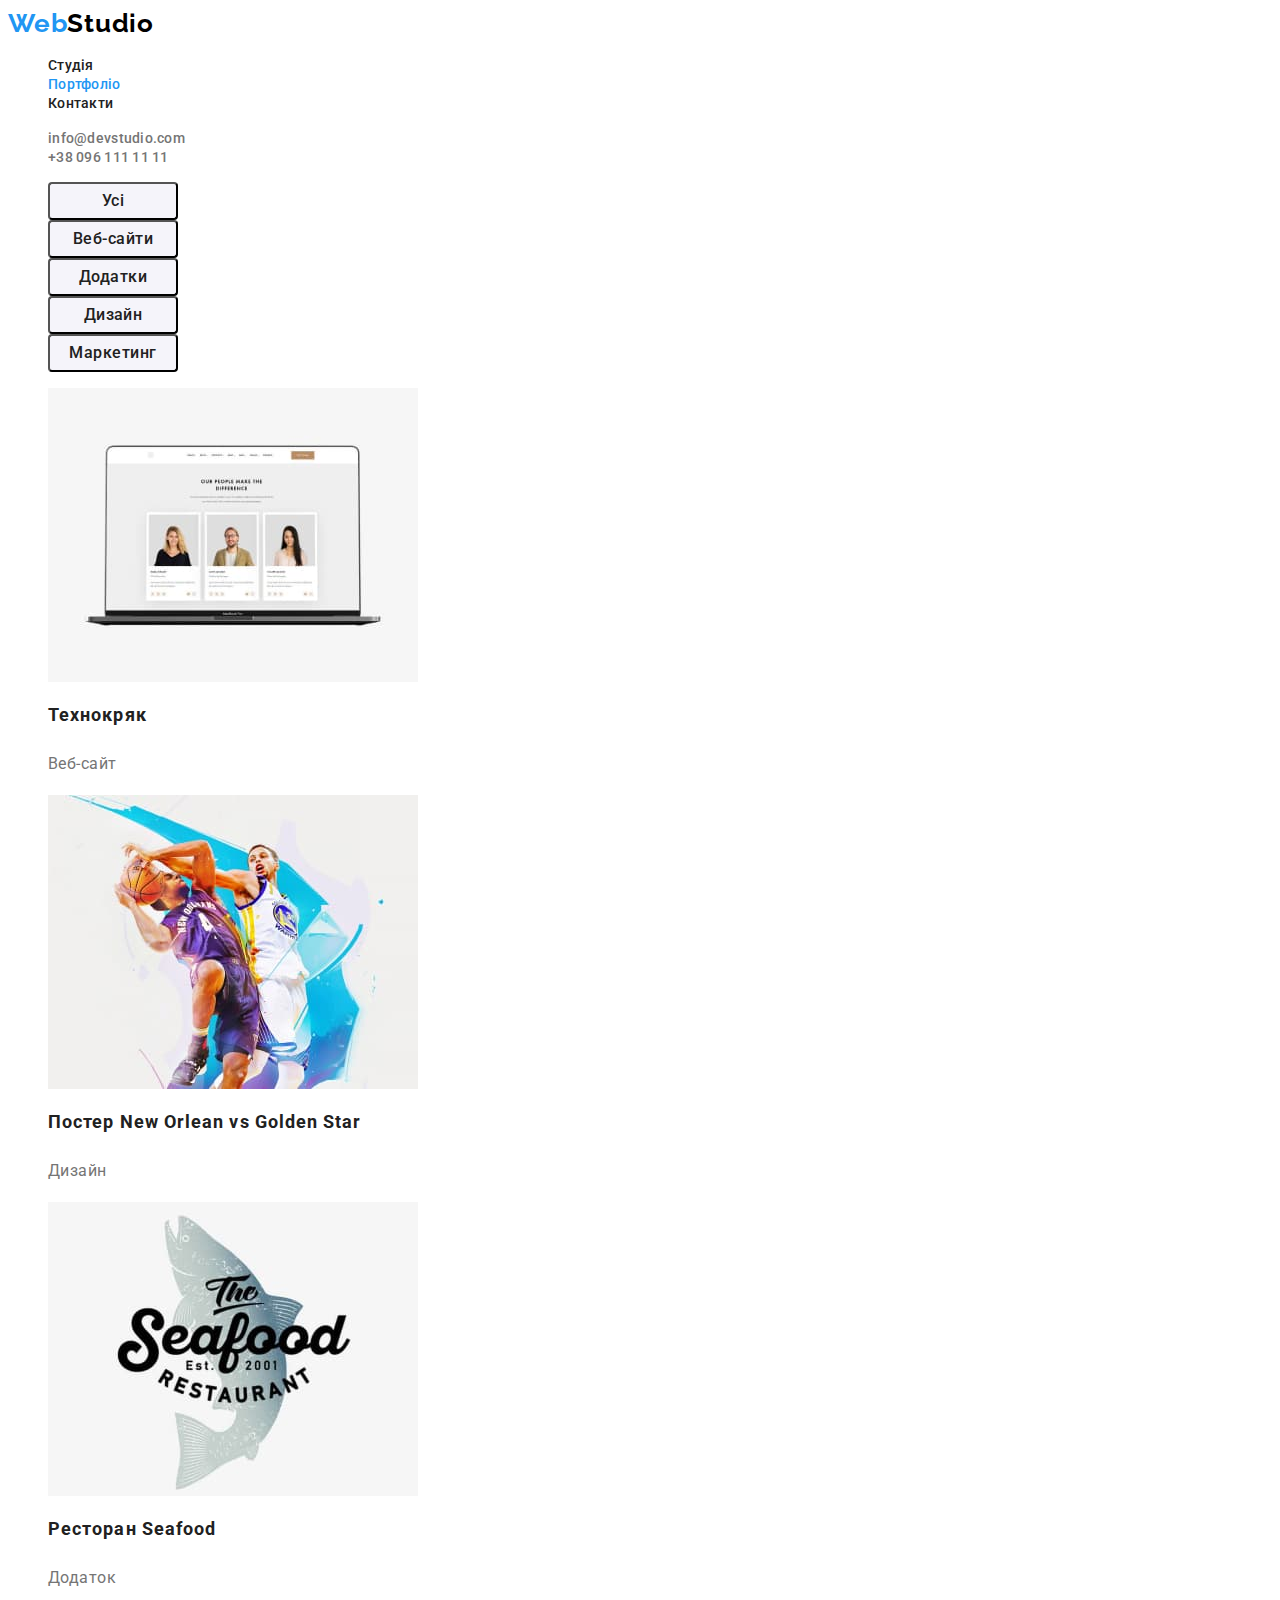
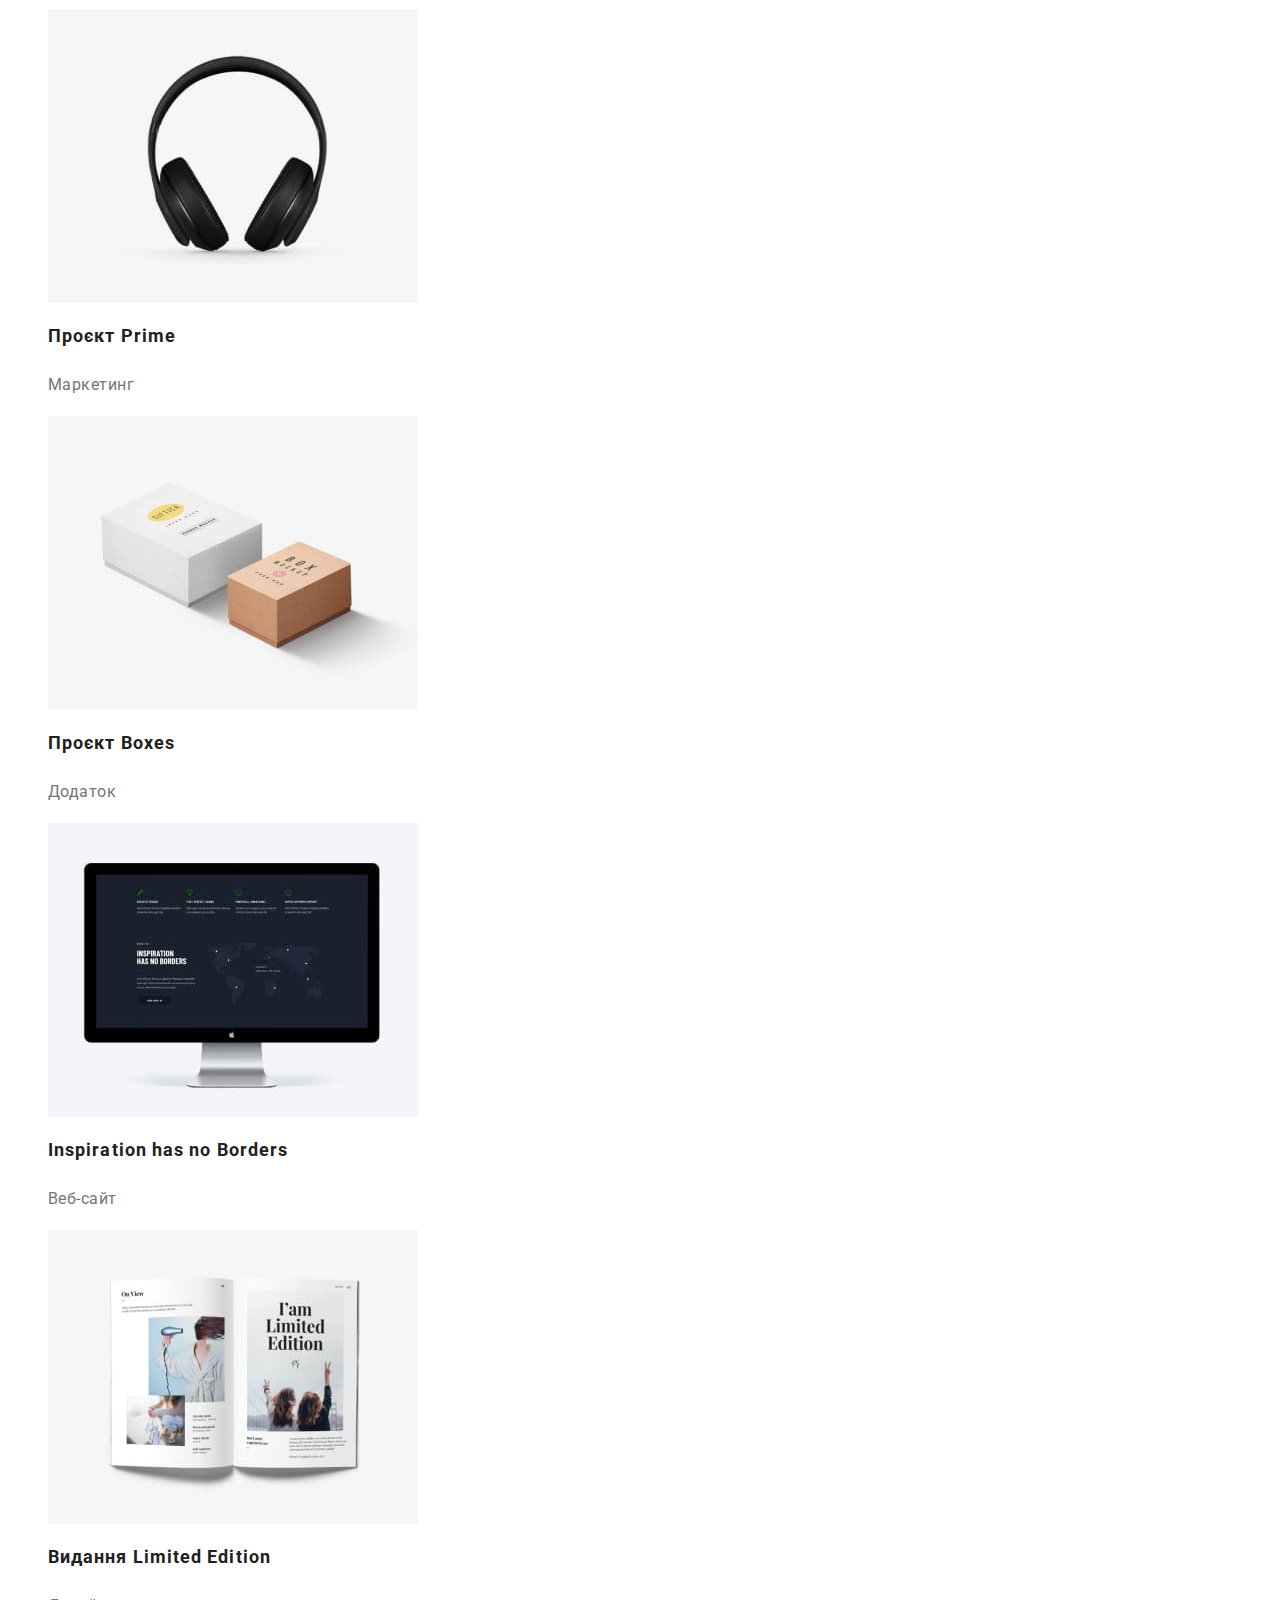
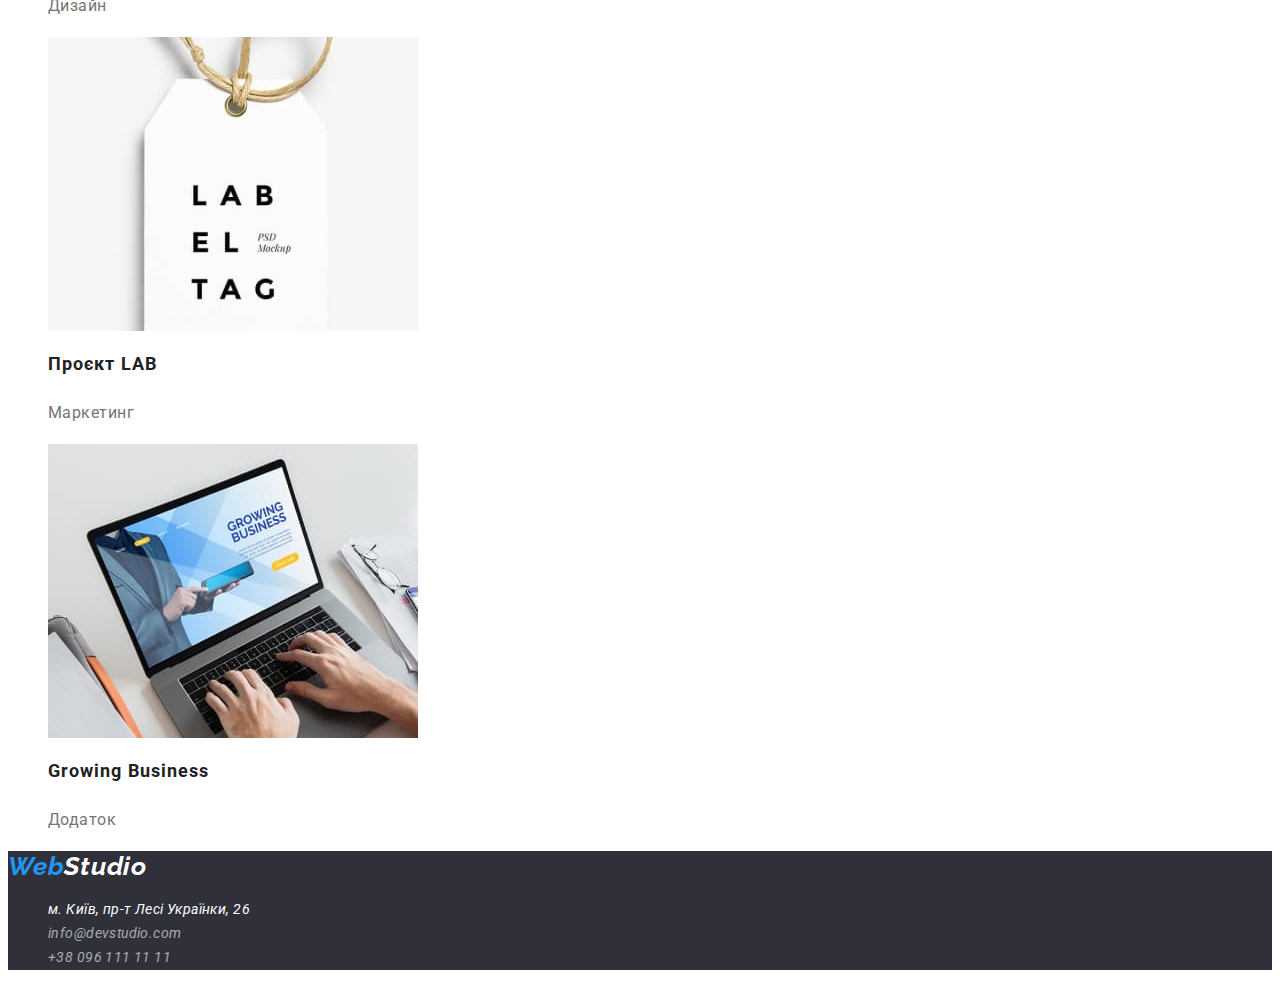
==== portfolio.html @ b2a7a297 "update index.html, added portfolio.html, added styles.css" ====
<!DOCTYPE html>
<html lang="uk">
  <head>
    <meta charset="utf-8" />
    <meta name="viewport" content="width=device-width, initial-scale=1.0" />
    <title>Портфоліо</title>
    <link rel="preconnect" href="https://fonts.googleapis.com" />
    <link rel="preconnect" href="https://fonts.gstatic.com" crossorigin />
    <link
      href="https://fonts.googleapis.com/css2?family=Raleway:wght@700&family=Roboto:wght@400;500;700;900&display=swap"
      rel="stylesheet"
    />
    <link rel="stylesheet" href="./css/styles.css" />
  </head>
  <body>
    <header class="page-header">
      <a class="logo-header link" href="./index.html"><span class="logo-color">Web</span>Studio</a>
      <nav class="page-navigation">
        <ul class="menu list">
          <li class="menu-item">
            <a class="menu-link link" href="./index.html">Студія</a>
          </li>
          <li class="menu-item">
            <a class="menu-link portfolio-link link" href="./portfolio.html">Портфоліо</a>
          </li>
          <li class="menu-item">
            <a class="menu-link link" href="">Контакти</a>
          </li>
        </ul>
      </nav>
      <ul class="header-contacts list">
        <li class="header-contacts-list-item">
          <a class="header-contacts-link link" href="mailto:info@devstudio.com">info@devstudio.com</a>
        </li>
        <li class="header-contacts-list-item">
          <a class="header-contacts-link link" href="tel:+380961111111">+38 096 111 11 11</a>
        </li>
      </ul>
    </header>
    <main class="page-main">
      <section class="portfolio-filter">
        <ul class="portfolio-filter-list list">
          <li class="portfolio-filter-item">
            <button class="portfolio-list-button" type="button">Усі</button>
          </li>
          <li class="portfolio-filter-item">
            <button class="portfolio-list-button" type="button">Веб-сайти</button>
          </li>
          <li class="portfolio-filter-item">
            <button class="portfolio-list-button" type="button">Додатки</button>
          </li>
          <li class="portfolio-filter-item">
            <button class="portfolio-list-button" type="button">Дизайн</button>
          </li>
          <li class="portfolio-filter-item">
            <button class="portfolio-list-button" type="button">Маркетинг</button>
          </li>
        </ul>
      </section>
      <section class="portfolio">
        <ul class="portfolio-list list">
          <li class="portfolio-list-item">
            <img
              class="portfolio-image"
              src="./images/portfolio_1.jpg"
              alt="веб-сайт відкритий на ноутбуці"
              width="370"
              height="294"
            />
            <h2 class="portfolio-title">Технокряк</h2>
            <p class="portfolio-description">Веб-сайт</p>
          </li>
          <li class="portfolio-list-item">
            <img
              class="portfolio-image"
              src="./images/portfolio_2.jpg"
              alt="два баскетболісти борються за м'яч"
              width="370"
              height="294"
            />
            <h2 class="portfolio-title">Постер New Orlean vs Golden Star</h2>
            <p class="portfolio-description">Дизайн</p>
          </li>
          <li class="portfolio-list-item">
            <img
              class="portfolio-image"
              src="./images/portfolio_3.jpg"
              alt="лого ресторану Seafood"
              width="370"
              height="294"
            />
            <h2 class="portfolio-title">Ресторан Seafood</h2>
            <p class="portfolio-description">Додаток</p>
          </li>
          <li class="portfolio-list-item">
            <img
              class="portfolio-image"
              src="./images/portfolio_4.jpg"
              alt="навушники"
              width="370"
              height="294"
            />
            <h2 class="portfolio-title">Проєкт Prime</h2>
            <p class="portfolio-description">Маркетинг</p>
          </li>
          <li class="portfolio-list-item">
            <img
              class="portfolio-image"
              src="./images/portfolio_5.jpg"
              alt="біла і коричнева коробки"
              width="370"
              height="294"
            />
            <h2 class="portfolio-title">Проєкт Boxes</h2>
            <p class="portfolio-description">Додаток</p>
          </li>
          <li class="portfolio-list-item">
            <img
              class="portfolio-image"
              src="./images/portfolio_6.jpg"
              alt="веб-сайт відкритий на моніторі"
              width="370"
              height="294"
            />
            <h2 class="portfolio-title">Inspiration has no Borders</h2>
            <p class="portfolio-description">Веб-сайт</p>
          </li>
          <li class="portfolio-list-item">
            <img
              class="portfolio-image"
              src="./images/portfolio_7.jpg"
              alt="книга в дизайні Limited Edition"
              width="370"
              height="294"
            />
            <h2 class="portfolio-title">Видання Limited Edition</h2>
            <p class="portfolio-description">Дизайн</p>
          </li>
          <li class="portfolio-list-item">
            <img
              class="portfolio-image"
              src="./images/portfolio_8.jpg"
              alt="бірка з написом Label Tag"
              width="370"
              height="294"
            />
            <h2 class="portfolio-title">Проєкт LAB</h2>
            <p class="portfolio-description">Маркетинг</p>
          </li>
          <li class="portfolio-list-item">
            <img
              class="portfolio-image"
              src="./images/portfolio_9.jpg"
              alt="веб-сторінка Growing Business відкрита на ноутбуці"
              width="370"
              height="294"
            />
            <h2 class="portfolio-title">Growing Business</h2>
            <p class="portfolio-description">Додаток</p>
          </li>
        </ul>
      </section>
    </main>
    <footer class="page-footer">
      <address class="footer-contacts">
        <a class="logo-footer link" href="./index.html"><span class="logo-color">Web</span>Studio</a>
        <ul class="footer-contacts-list list">
          <li class="footer-list-item">
            <a
              class="footer-link address-link link"
              href="https://goo.gl/maps/ovo8zaGRZZ6KEzGG8"
              target="_blank"
              >м. Київ, пр-т Лесі Українки, 26</a
            >
          </li>
          <li>
            <a class="footer-contacts-link link" href="mailto:info@devstudio.com">info@devstudio.com</a>
          </li>
          <li><a class="footer-contacts-link link" href="tel:+380961111111">+38 096 111 11 11</a></li>
        </ul>
      </address>
    </footer>
  </body>
</html>
---- css/styles.css ----
:root {
  --primary-font: 'Roboto', sans-serif;
  --primary-text-color: #212121;
  --secondary-text-color: #757575;
  --text-accent: #2196f3;
}

.link {
  text-decoration: none;
}

.list {
  list-style: none;
}

img {
  display: block;
}

button {
  font-family: inherit;
  cursor: pointer;
}

body {
  font-family: var(--primary-font);
  color: var(--primary-text-color);
}

.page-header {
  background-color: #ffffff;
}

.logo-header {
  font-family: 'Raleway';
  font-weight: 700;
  font-size: 26px;
  line-height: 1.19;
  letter-spacing: 0.03em;
  color: #000000;
}

.logo-color {
  color: var(--text-accent);
}

.menu-link {
  font-weight: 500;
  font-size: 14px;
  line-height: 1.14;
  letter-spacing: 0.02em;
  color: var(--primary-text-color);
}

.menu-link:hover,
.menu-link:focus {
  color: var(--text-accent);
}

.studio-link {
  color: var(--text-accent);
}

.header-contacts-link {
  font-family: var(--primary-font);
  font-weight: 500;
  font-size: 14px;
  line-height: 1.14;
  letter-spacing: 0.02em;
  color: var(--secondary-text-color);
}

.header-contacts-link:hover,
.header-contacts-link:focus {
  color: var(--text-accent);
}

.hero {
  background-color: #2f303a;
}

.hero-title {
  font-weight: 900;
  font-size: 44px;
  line-height: 1.36;
  text-align: center;
  letter-spacing: 0.06em;
  text-transform: uppercase;
  color: #ffffff;
}

.modal-open-button {
  font-weight: 700;
  font-size: 16px;
  line-height: 1.88;
  display: flex;
  align-items: center;
  text-align: center;
  letter-spacing: 0.06em;
  color: #ffffff;
  background-color: var(--text-accent);
  box-shadow: 0px 4px 4px rgba(0, 0, 0, 0.15);
  border-radius: 4px;
}

.modal-open-button:hover,
.modal-open-button:focus {
  background-color: #188ce8;
}

.advantages-title {
  font-weight: 700;
  font-size: 14px;
  line-height: 1.14;
  letter-spacing: 0.03em;
  text-transform: uppercase;
  color: var(--primary-text-color);
}

.advantages-text {
  font-size: 14px;
  line-height: 1.7;
  letter-spacing: 0.03em;
  color: var(--secondary-text-color);
}

.main-title {
  font-weight: 700;
  font-size: 36px;
  line-height: 1.17;
  text-align: center;
  letter-spacing: 0.03em;
  color: var(--primary-text-color);
}

.team-list-title {
  font-weight: 500;
  font-size: 16px;
  line-height: 1.19;
  letter-spacing: 0.03em;
  color: var(--primary-text-color);
}

.team-list-text {
  font-size: 16px;
  line-height: 1.19;
  letter-spacing: 0.03em;
  color: var(--secondary-text-color);
}

.page-footer {
  background-color: #2f303a;
}

.logo-footer {
  font-family: 'Raleway';
  font-weight: 700;
  font-size: 26px;
  line-height: 1.19;
  letter-spacing: 0.03em;
  color: #fff;
}

.footer-contacts-link {
  font-weight: 400;
  font-size: 14px;
  line-height: 1.71;
  letter-spacing: 0.03em;
  color: rgba(255, 255, 255, 0.6);
}

.address-link {
  font-weight: 400;
  font-size: 14px;
  line-height: 1.71;
  letter-spacing: 0.03em;
  color: #ffffff;
}

.portfolio-link {
  color: var(--text-accent);
}

.portfolio-list-button {
  width: 130px;
  height: 38px;
  background: #f5f4fa;
  border-radius: 4px;
  font-weight: 500;
  font-size: 16px;
  line-height: 1.63;
  text-align: center;
  letter-spacing: 0.03em;
  color: var(--primary-text-color);
}

.portfolio-list-button:hover,
.portfolio-list-button:focus {
  background: #2196f3;
  box-shadow: 0px 3px 1px rgba(0, 0, 0, 0.1), 0px 1px 2px rgba(0, 0, 0, 0.08), 0px 2px 2px rgba(0, 0, 0, 0.12);
  color: #ffffff;
}

.portfolio-title {
  font-weight: 700;
  font-size: 18px;
  line-height: 2;
  letter-spacing: 0.06em;
  color: var(--primary-text-color);
}

.portfolio-description {
  font-size: 16px;
  line-height: 1.88;
  letter-spacing: 0.03em;
  color: var(--secondary-text-color);
}

.footer-contacts-link:hover,
.footer-contacts-link:focus {
  color: var(--text-accent);
}
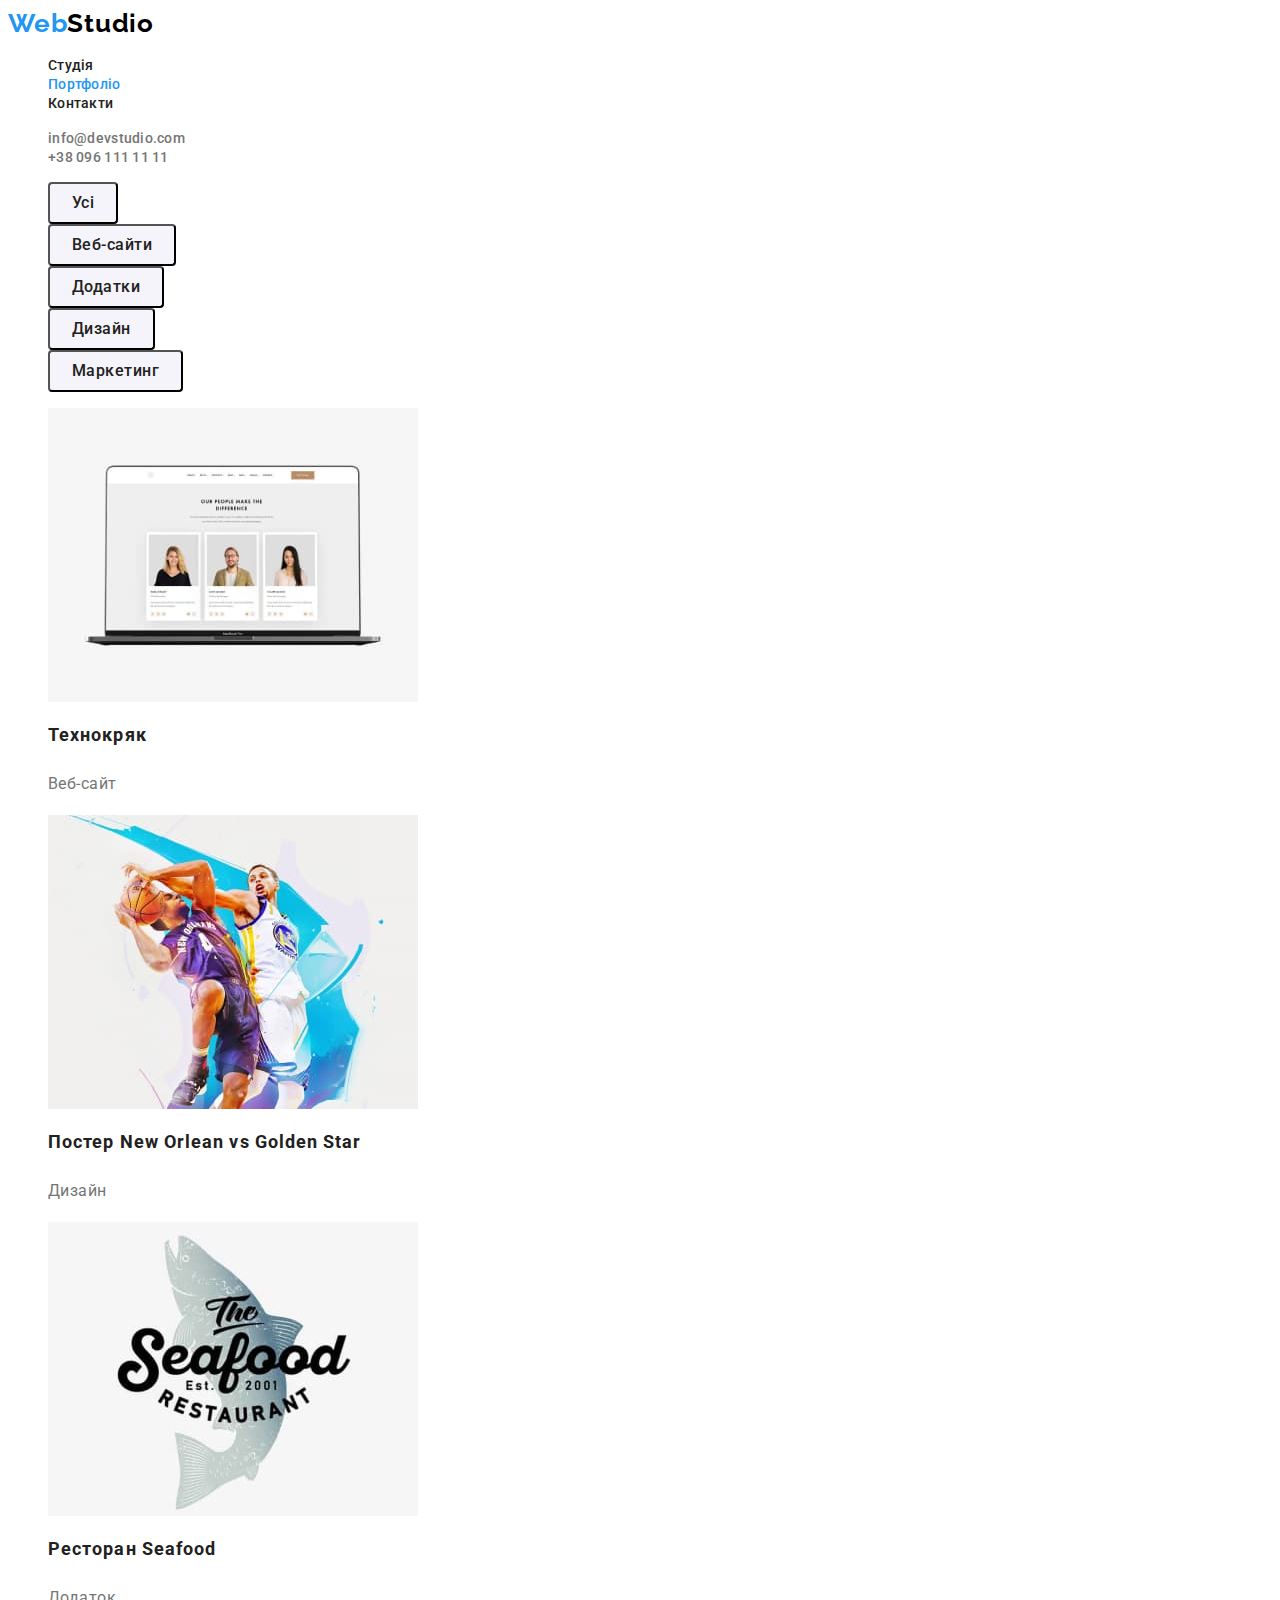
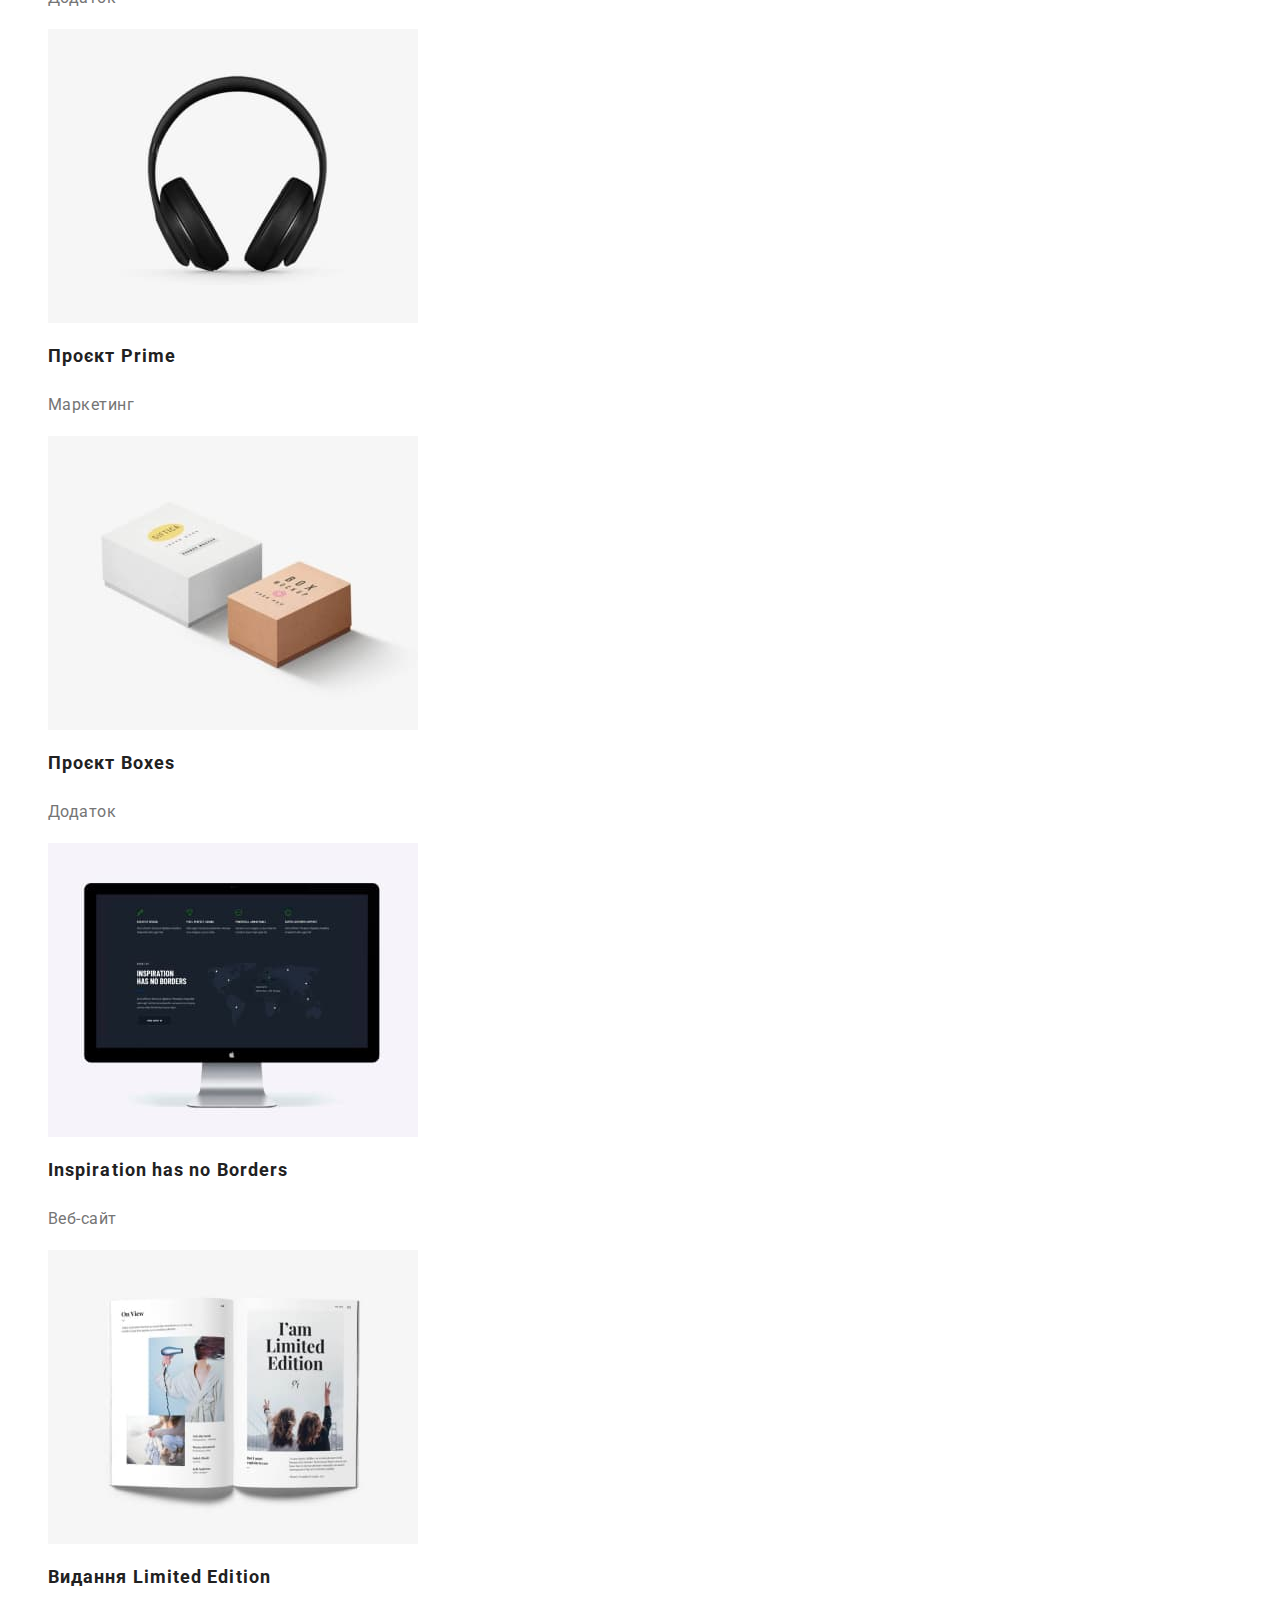
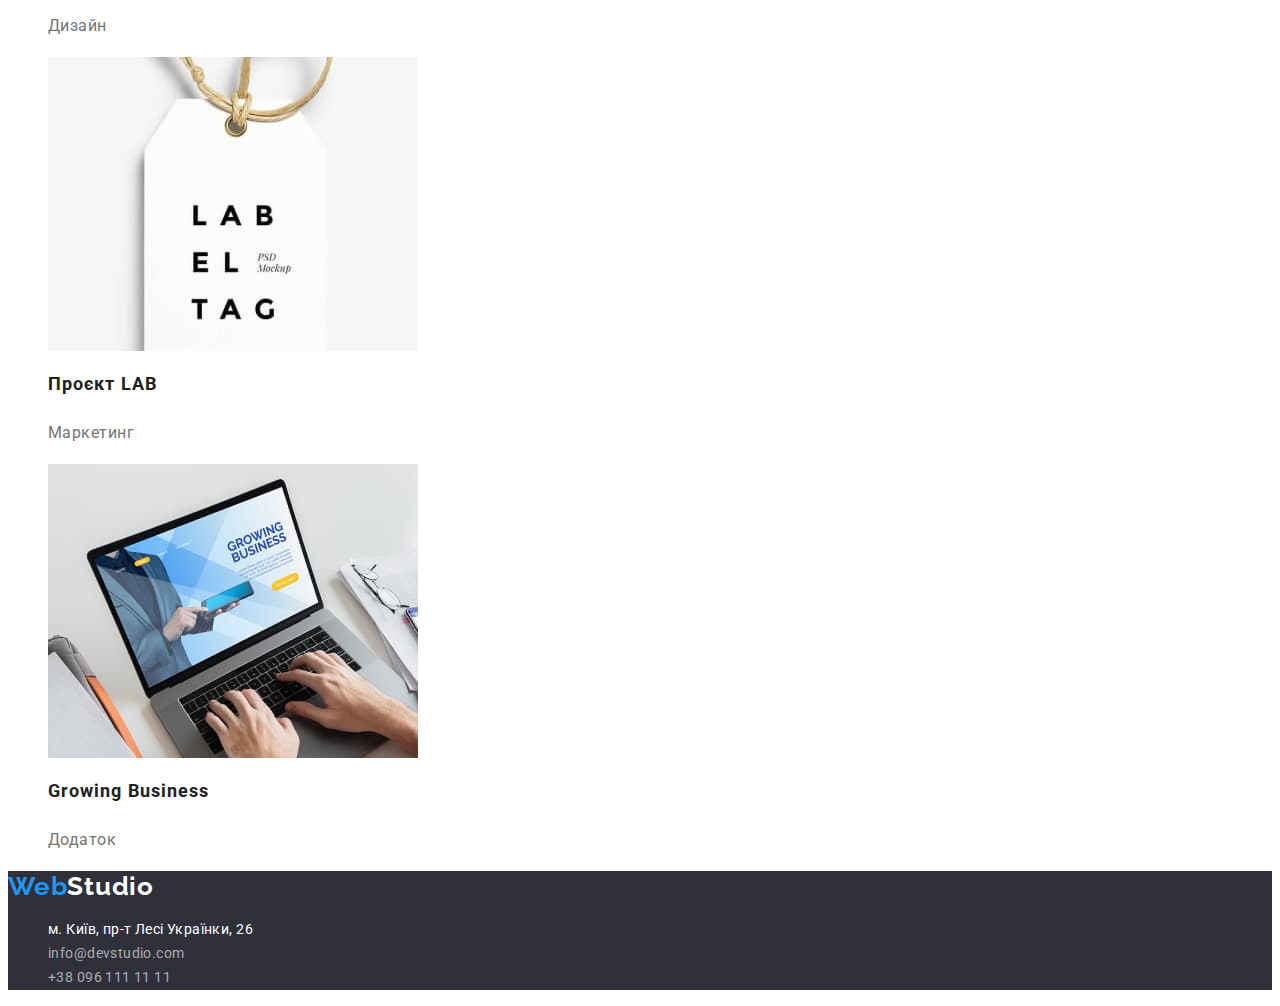
==== commit 101a68e8: "minor changes" ====
--- a/portfolio.html
+++ b/portfolio.html
@@ -38,7 +38,7 @@
       </ul>
     </header>
     <main class="page-main">
-      <section class="portfolio-filter">
+      <section class="portfolio-main">
         <ul class="portfolio-filter-list list">
           <li class="portfolio-filter-item">
             <button class="portfolio-list-button" type="button">Усі</button>
@@ -56,8 +56,6 @@
             <button class="portfolio-list-button" type="button">Маркетинг</button>
           </li>
         </ul>
-      </section>
-      <section class="portfolio">
         <ul class="portfolio-list list">
           <li class="portfolio-list-item">
             <img
@@ -162,8 +160,8 @@
       </section>
     </main>
     <footer class="page-footer">
+      <a class="logo-footer link" href="./index.html"><span class="logo-color">Web</span>Studio</a>
       <address class="footer-contacts">
-        <a class="logo-footer link" href="./index.html"><span class="logo-color">Web</span>Studio</a>
         <ul class="footer-contacts-list list">
           <li class="footer-list-item">
             <a
--- a/css/styles.css
+++ b/css/styles.css
@@ -2,7 +2,12 @@
   --primary-font: 'Roboto', sans-serif;
   --primary-text-color: #212121;
   --secondary-text-color: #757575;
+  --primary-text-color-theme-dark: #ffffff;
+  --primary-text-color-theme-light: #000000;
+  --background--color-theme-dark: #2f303a;
   --text-accent: #2196f3;
+  --modal-open-button-color: #188ce8;
+  --portfolio-list-button: #f5f4fa;
 }
 
 .link {
@@ -28,7 +33,7 @@
 }
 
 .page-header {
-  background-color: #ffffff;
+  background-color: var(--primary-text-color-theme-dark);
 }
 
 .logo-header {
@@ -37,7 +42,7 @@
   font-size: 26px;
   line-height: 1.19;
   letter-spacing: 0.03em;
-  color: #000000;
+  color: var(--primary-text-color-theme-light);
 }
 
 .logo-color {
@@ -76,7 +81,7 @@
 }
 
 .hero {
-  background-color: #2f303a;
+  background-color: var(--background--color-theme-dark);
 }
 
 .hero-title {
@@ -86,7 +91,7 @@
   text-align: center;
   letter-spacing: 0.06em;
   text-transform: uppercase;
-  color: #ffffff;
+  color: var(--primary-text-color-theme-dark);
 }
 
 .modal-open-button {
@@ -97,7 +102,7 @@
   align-items: center;
   text-align: center;
   letter-spacing: 0.06em;
-  color: #ffffff;
+  color: var(--primary-text-color-theme-dark);
   background-color: var(--text-accent);
   box-shadow: 0px 4px 4px rgba(0, 0, 0, 0.15);
   border-radius: 4px;
@@ -105,7 +110,7 @@
 
 .modal-open-button:hover,
 .modal-open-button:focus {
-  background-color: #188ce8;
+  background-color: var(--modal-open-button-color);
 }
 
 .advantages-title {
@@ -133,6 +138,10 @@
   color: var(--primary-text-color);
 }
 
+.team {
+  background-color: var(--portfolio-list-button);
+}
+
 .team-list-title {
   font-weight: 500;
   font-size: 16px;
@@ -149,7 +158,7 @@
 }
 
 .page-footer {
-  background-color: #2f303a;
+  background-color: var(--background--color-theme-dark);
 }
 
 .logo-footer {
@@ -158,10 +167,11 @@
   font-size: 26px;
   line-height: 1.19;
   letter-spacing: 0.03em;
-  color: #fff;
+  color: var(--primary-text-color-theme-dark);
 }
 
 .footer-contacts-link {
+  font-style: normal;
   font-weight: 400;
   font-size: 14px;
   line-height: 1.71;
@@ -170,11 +180,17 @@
 }
 
 .address-link {
+  font-style: normal;
   font-weight: 400;
   font-size: 14px;
   line-height: 1.71;
   letter-spacing: 0.03em;
-  color: #ffffff;
+  color: var(--primary-text-color-theme-dark);
+}
+
+.address-link:hover,
+.address-link:focus {
+  color: var(--text-accent);
 }
 
 .portfolio-link {
@@ -182,9 +198,8 @@
 }
 
 .portfolio-list-button {
-  width: 130px;
-  height: 38px;
-  background: #f5f4fa;
+  padding: 6px 22px;
+  background: var(--portfolio-list-button);
   border-radius: 4px;
   font-weight: 500;
   font-size: 16px;
@@ -198,7 +213,7 @@
 .portfolio-list-button:focus {
   background: #2196f3;
   box-shadow: 0px 3px 1px rgba(0, 0, 0, 0.1), 0px 1px 2px rgba(0, 0, 0, 0.08), 0px 2px 2px rgba(0, 0, 0, 0.12);
-  color: #ffffff;
+  color: var(--primary-text-color-theme-dark);
 }
 
 .portfolio-title {
